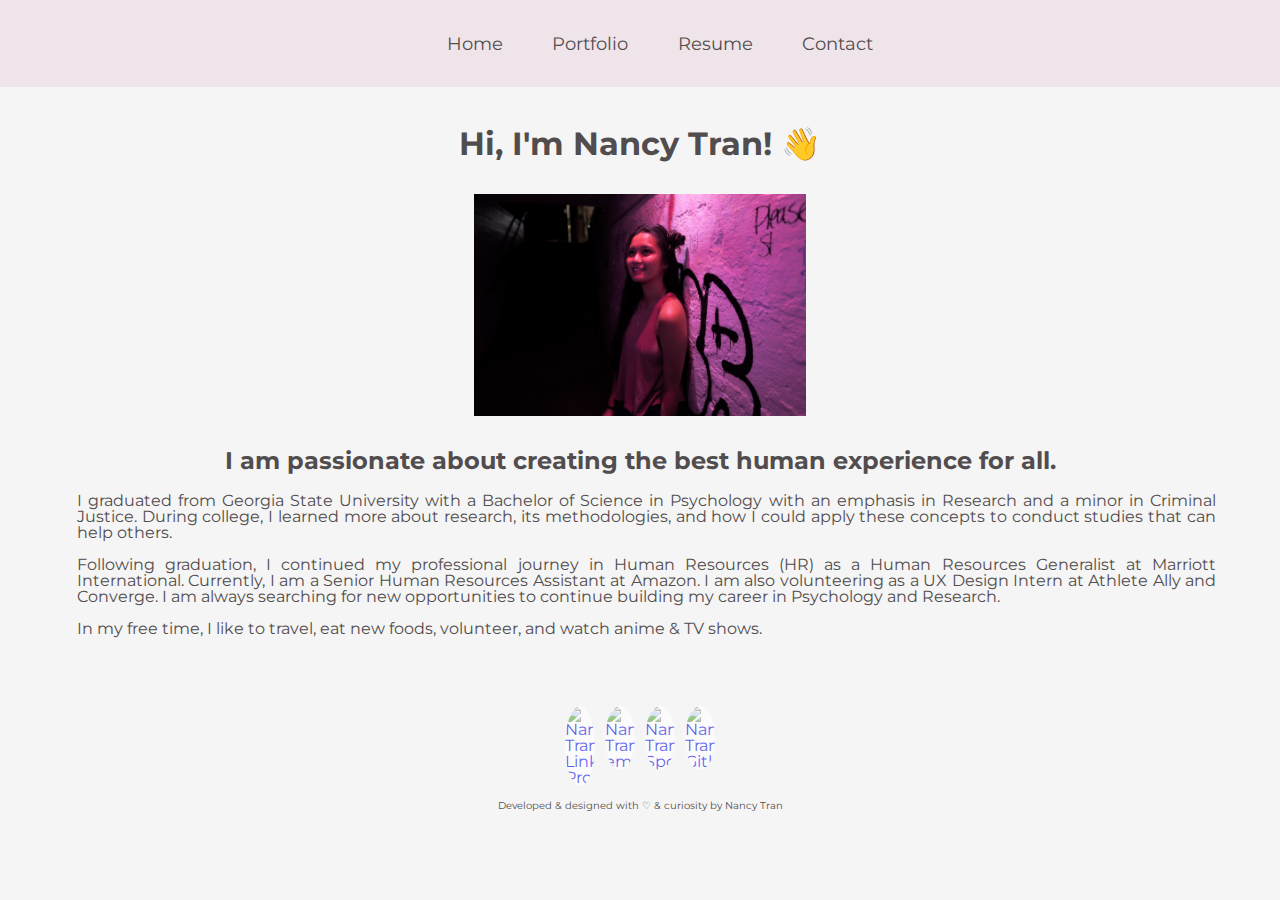
==== index.html @ 92e5fd49 "edited navbar" ====
<!DOCTYPE html>
<html lang="en">

<head>
    <meta charset="UTF-8">
    <meta name="viewport" content="width=device-width, initial-scale=1.0">
    <title>Nancy Tran</title>
    <link rel=stylesheet type="text/css" href="/styles/style.css">
    <link href="https://fonts.googleapis.com/css2?family=Montserrat&display=swap" rel="stylesheet">
    <link rel="stylesheet" href="https://cdnjs.cloudflare.com/ajax/libs/animate.css/4.0.0/animate.min.css" />
    <link href="https://fonts.googleapis.com/icon?family=Material+Icons" rel="stylesheet">
    <link rel="icon" href="/assets/nancyTran_favicon1.svg">
    <script src="https://code.jquery.com/jquery-3.4.1.js"></script>
    <script src="https://kit.fontawesome.com/a076d05399.js"></script>
    <script src="scripts/main.js"></script>
    
    <!--<link rel="stylesheet" href="https://stackpath.bootstrapcdn.com/bootstrap/4.5.0/css/bootstrap.min.css" integrity="sha384-9aIt2nRpC12Uk9gS9baDl411NQApFmC26EwAOH8WgZl5MYYxFfc+NcPb1dKGj7Sk" crossorigin="anonymous">
        <script src="https://code.jquery.com/jquery-3.5.1.slim.min.js" integrity="sha384-DfXdz2htPH0lsSSs5nCTpuj/zy4C+OGpamoFVy38MVBnE+IbbVYUew+OrCXaRkfj" crossorigin="anonymous"></script>
        <script src="https://cdn.jsdelivr.net/npm/popper.js@1.16.0/dist/umd/popper.min.js" integrity="sha384-Q6E9RHvbIyZFJoft+2mJbHaEWldlvI9IOYy5n3zV9zzTtmI3UksdQRVvoxMfooAo" crossorigin="anonymous"></script>
        <script src="https://stackpath.bootstrapcdn.com/bootstrap/4.5.0/js/bootstrap.min.js" integrity="sha384-OgVRvuATP1z7JjHLkuOU7Xw704+h835Lr+6QL9UvYjZE3Ipu6Tp75j7Bh/kR0JKI" crossorigin="anonymous"></script>-->
</head>



<body>
    <!-- nav bar -->
    <div class="navbar">
        <nav>
            <ul>
                <li class="items"><a href="index.html">Home</a></li>
                <li class="items"><a href="portfolio.html">Portfolio</a></li>
                <li class="items"><a href="resume.html">Resume</a></li>
                <li class="items"><a href="contact.html">Contact</a></li>
                <li class="btn"><a href="#"><i class="fas fa-bars"></i></a></li><!--this is the menu bar-->
            </ul>
        </nav>
    </div>


    <!-- This is to have the scroll-to-top button move-->
    <script>
        $(document).ready(function(){
          $('.btn').click(function(){
            $('.items').toggleClass("show");
            $('ul li').toggleClass("hide");
          });
        });
      </script>
      

    <!-- Heaader/introduction of page -->
    <div class=intro>
        <h1>Hi, I'm Nancy Tran! 👋</h1>

        <div id="hairbuns">
            <img src="/assets/bunsHair.JPG" alt="Nancy Tran's Photo"></a>
        </div>

        <h2>I am passionate about creating the best human experience for all.</h2>
        <p>I graduated from Georgia State University with a Bachelor of Science in Psychology with an emphasis in Research and a minor in Criminal Justice.
        During college, I learned more about research, its methodologies, and how I could apply these concepts to conduct studies that can help others. 
<br><br>        Following graduation, I continued my professional journey in Human Resources (HR) as a Human Resources Generalist at Marriott International. 
        Currently, I am a Senior Human Resources Assistant at Amazon. I am also volunteering as a UX Design Intern at Athlete Ally and Converge.
        I am always searching for new opportunities to continue building my career in Psychology and Research. <br><br>In my free time, I like to travel, eat new foods, volunteer, and watch anime & TV shows.
        </p>

</div>

    </div>

   

   
    <!--button not needed right now
    <button class="goToAnotherPageButton">
        <a href="https://nancymtran.github.io/about.html" class="goToAnotherPage_btn">About Me</a>
    </button> -->
    


    <!-- Footer and Social media icons at the bottom of the page -->
    <div class="footer">
        <div id="socialMedia">
            <a href="https://linkedin.com/in/nancymtran/">
                <img src="https://image.flaticon.com/icons/svg/1384/1384014.svg"
                    alt="Nancy Tran's LinkedIn Profile"></a>
            <a href="mailto:nancy.tran1765@gmail.com?subject=Let's Chat, Nancy!&body=Please send me a message, and I will get to you as soon as I can. Thanks!">
                <img src="https://image.flaticon.com/icons/svg/1782/1782765.svg" alt="Nancy Tran's email"></a>
            <a href="https://open.spotify.com/user/224xthomgkmq2xwq3wrcqwwha">
                <img src="https://image.flaticon.com/icons/svg/1051/1051334.svg" alt="Nancy Tran's Spotify"></a>
            <a href="https://github.com/nancymtran">
                <img src="https://image.flaticon.com/icons/svg/1051/1051326.svg" alt="Nancy Tran's Github"></a>
            </div>
        <p>Developed & designed with ♡ & curiosity by Nancy Tran</p>
    </div>
<!--make sure to attribute             
<div>Icons made by <a href="https://www.flaticon.com/authors/iconixar" title="iconixar">iconixar</a> from <a href="https://www.flaticon.com/" title="Flaticon">www.flaticon.com</a></div>
<div>Icons made by <a href="https://www.flaticon.com/authors/freepik" title="Freepik">Freepik</a> from <a href="https://www.flaticon.com/" title="Flaticon">www.flaticon.com</a></div>
-->


</body>

</html>
---- styles/style.css ----
/* https://github.io/nancymtran*/

/*This is the main body styles*/
body {
  background: whitesmoke;
  backface-visibility: visible;
  font-family: 'Montserrat', sans-serif;
  text-align: left;
  color: #514c4d;
  /*position: fixed;*/
  line-height: 1;
  scroll-behavior: smooth;
  animation: fadeInAnimation ease 1.3s;
  animation-iteration-count: 1; 
  animation-fill-mode: forwards;
  margin: 0;
}

/*fade in animation for page transition*/
@keyframes fadeInAnimation { 
  0% { 
  opacity: 0; 
  } 
  100% { 
  opacity: 1; 
  } 
} 

/*Customized scrollbar*/
body::-webkit-scrollbar {
  width: 1em;
}

body::-webkit-scrollbar-track {
  background: #f8f8f8;
}

body::-webkit-scrollbar-thumb {
  background-color: #DCCCCF;
}


/*styles for the intro of each page*/
.intro h1 {
  display: block;
  text-align: center;
  margin-top: 10%;
  z-index: 1;
}

.intro h2 {
  display: block;
  text-align: center;
}

.intro h3 {
  padding-left: 1%;
  text-align: center;
}

.intro p {
  padding-left: 1%;
  text-align: center;
  margin-bottom: 5%;
  margin-left: 5%;
  margin-right: 5%;
  text-align: justify;
  text-justify: inner-word;
}

/*styling outside of header*/
p {
  color: #514c4d;
  font-family: 'Montserrat', sans-serif;
  display: block;
  text-align: center;
  margin-left: 5%;
  margin-right: 5%;
  z-index: 1;
}

p1 {
  color: #514c4d;
  font-family: 'Montserrat', sans-serif;
  display: block;
  text-align: left;
  font-weight: bold;
  z-index: 1;
}

h1 {
  display: block;
  text-align: center;
}

/* Navigation bar */
.navbar{
  background: #efe4ea;
  /*background: linear-gradient(315deg, #d9e4f5 0%, #f5e3e6 74%);*/
  background-repeat: no-repeat; /*background does not repeat itself*/
  background-attachment: fixed; /*background does not repeat itself*/
  overflow: visible;
  position: fixed;  /* sets navbar to a fixed position so no moving throughout */
  top: 0; /* nav bar is at the top of the page */
  display: block;
  min-width: 100%; /* full width regardless of screen size*/
  z-index: 9999;
}

/* navbar top formatting */
nav ul{
  list-style: none;
  display: flex;
  flex-wrap: wrap;
  align-items: center;
  justify-content: center;
}

/*padding top/bottom of the navbar*/
nav ul li{
  padding: 1.5% 0;
}

/* spacing between items in expanded navbar */
nav ul li.items{
  position: relative;
  width: auto;
  margin: 0 2%;
  text-align: center;
  order: 3;
}

/* the underline under each item in expanded navbar when hover*/
nav ul li.items:after{
  position: absolute;
  content: '';
  left: 0;
  bottom: 5px;
  height: 2px;
  width: 100%;
  background: #514c4d;
  opacity: 0;
  transition: all 0.2s linear;
}

nav ul li.items:hover:after{
  opacity: 1;
  bottom: 8px;
}

/*font color and formatting of items in navbar*/
nav ul li a{
  color: #514c4d;
  font-size: large;
  text-decoration: none;
  transition: .4s;
}

/*font color and formatting of items in navbar when hover*/
nav ul li:hover a{
  color: #514c4d;
  font-weight: bold;
}

nav ul li.btn{
  display: none;
}

nav ul li.btn.hide i:before{
  content: '\f00d';
}

/*footer class styling*/
.footer {
  margin-bottom: 5%;
}

.footer p {
  font-size: x-small;
}

/*social media icons in footer*/
#socialMedia {
  display: flex;
  justify-content: center;
  margin-top: 5%;
}


/*social media icons adjustments*/
#socialMedia img {
  border-radius: 50%; /*makes the picture a circle*/
  width: 30px; 
  display: inline-block;
  margin: 5px;
  background-color: #FFFFFF; 
  opacity: 0.6; 
  filter: alpha(opacity=60);
}


/*social media icon adjustments when hover*/
#socialMedia img:hover {
  transform: scale(1.3);
  background-color: #FFFFFF; 
  opacity: 70; 
  filter: alpha(opacity=70);
}

/* A picture of Nancy Tran on the About me page */
#hairbuns img {
  height: auto;
  max-width: 26%;
  margin-left: 37%;
  margin-top: 1%;
  margin-bottom: 1%;
}


/*Focused Developer (Created by Undraw and re-designed by Nancy Tran)*/
#devFocus {
  display: flex;
  justify-content: center;
}

#devFocus img {
  width: 30%;
  height: 30%;
  display: inline-block;
  margin-top: 5%;
  margin-bottom: 5%;
}

/*Nancy Tran's Flat-Design Potted Plants (created by Nancy Tran)*/
#plants {
  display: flex;
  justify-content: center;
}

#plants img {
  width: 40%;
  height: 40%;
  display: inline-block;
}


/*Nancy Tran's Flat-Design Resume (created by Nancy Tran)*/
#fakeResume {
  display: flex;
  justify-content: center;
}

#fakeResume img {
  width: 25%;
  height: 25%;
  display: inline-block;
}

/*Button Scoll to Top styling*/
#btnScrollToTop {
  display: none;
  position: fixed;
  bottom: 20px;
  right: 30px;
  z-index: 99;
  border: none;
  outline: none;
  background: #efe4ea;
  /*box-shadow: 0 0 10px rgba(0, 0, 0, 0.25);*/
  color: #514c4d;
  padding: 15px;
  border-radius: 50%;
}

#btnScrollToTop:active {
  transform: scale(1.1);
  background-color: #efe4ea;
  opacity: 70; 
  filter: alpha(opacity=70);
}


/* CSS links styling*/
.otherLinks:link {
  color:#514c4d; /* unvisited link */
}

.otherLinks:hover {
  font-weight: bolder; /* mouse over link */
}

.otherLinks:visited {
  color: #514c4d; /* visited link */
}  


/* Design */
*,
*::before,
*::after {
  box-sizing: border-box;
}

.main{
  max-width: 1200px;
  margin: 0 auto;
}

img {
  height: auto;
  max-width: 100%;
  vertical-align: middle;
}

.cards_item {
  z-index: 1;
  opacity: 0.9; filter: alpha(opacity=90);
}

.cards_item:hover {  
  transform: scale(1.03);
  transition-delay: 0.03s;
  opacity: 1.0; filter: alpha(opacity=100);
}

.btn {
  color: #514c4d;
  padding: 0.4rem;
  font-size: 14px;
  text-transform: uppercase;
  text-decoration: none; /*no underline under button text representing href link*/
  border-radius: 4px;
  font-weight: 400;
  display: block;
  width: 100%;
  border: 1px solid #d2bdc1;
  background: #d2bdc1;
}

.btn:hover {
  font-weight: 600;
}

.cards {
  display: flex;
  flex-wrap: wrap;
  list-style: none;
  margin: 0;
  padding: 0;
}

.cards_item {
  display: flex;
  padding: 1rem;
}

@media (min-width: 40rem) {
.cards_item {
  width: 50%;
}
}

@media (min-width: 56rem) {
.cards_item {
  width: 33.3333%;
}
}

.card {
  background-color: white;
  border-radius: 0.25rem;
  box-shadow: 3px 3px 3px 3px rgb(220, 203, 206);
  display: flex;
  flex-direction: column;
  overflow: hidden;
}

.card_content {
  padding: 1rem;
  background: transparent;
/*outline: 5px solid #DCCCCF;*/
}

.card_title {
  color: #514c4d;
  font-size: 1.1rem;
  font-weight: 700;
  letter-spacing: 1px;
  text-transform: capitalize;
  text-align: center;
  margin: 0px;
  text-decoration: none;
}

.card_text {
  color: #514c4d;
  font-size: 0.875rem;
  line-height: 1.5;
  margin-bottom: 1.25rem;    
  font-weight: 400;
  text-align: justify;
  text-justify: inner-word;
  text-decoration: none;
}


/* 404 error page styling */
#pageNotfound {
  display: flex;
  justify-content: center;
}

#pageNotFound img {
  width: 60%;
  height: 60%;
  margin-left: 20%;
  display: inline-block;
}


/*------------------ styling for screens with a maximum width of 992px ------------------*/
@media all and (max-width: 992px){

.navbar{
  z-index: 9999;
} 

nav{
  padding: 5px 30px;
}

nav ul li.items{
  width: 100%;
  display: none;
}

nav ul li.items.show{
  display: block;
  margin-right: 10%;
  margin-bottom: 4%;
  animation: fadeIn 1s;
}

nav ul li.btn{
  display: block; 
  margin-left: 95%;
}

/* the underline under each item in expanded navbar when hover*/
nav ul li.items:after{
  position: absolute;
  content: '';
  left: 0;
  width: 14%;
  background: #514c4d;
  opacity: 0;
  transition: all 0.2s linear;
  margin-left: 43%;
  margin-bottom: -8px;
}

nav ul li.items:hover:after{
  opacity: 1;
  bottom: 8px;
}

.intro h1 {
  margin-top: 15%;
}


/*Focused Developer (Created by Undraw and re-designed by Nancy Tran)*/
#devFocus {
  display: flex;
  justify-content: center;
}

#devFocus img {
  width: 50%;
  height: 50%;
  display: inline-block;
  margin-top: 5%;
  margin-bottom: 5%;
}


#hairbuns img {
  height: auto;
  max-width: 60%;
  margin-left: 20%;
  margin-top: 1%;
  margin-bottom: 1%;
}

#fakeResume img {
  width: 60%;
  height: 60%;
  display: inline-block;
}

}



/*------------------ Small Devices, Tablets ------------------*/
@media all and (max-width : 768px) {

.intro h1 {
  margin-top: 25%;
}

nav ul li.items:after{
  position: absolute;
  content: '';
  left: 0;
  width: 14%;
  background: #514c4d;
  opacity: 0;
  transition: all 0.2s linear;
  margin-left: 43%;
  margin-bottom: -8px;
}

nav ul li.items:hover:after{
  opacity: 1;
  bottom: 8px;
}

/*download resume button that will direct to pdf to download*/
.downloadResumeButton {
  width: 60%;
  margin-left: 20%;
}

/*download resume button when hover*/
.downloadResumeButton:hover {
  color: #514c4d;
  transform: scale(1.1);
  transition: 0.3s;
}

}


/*------------------ Extra Small Devices, Phones ------------------*/ 
@media all and (max-width : 480px) {

.intro h1 {
  margin-top: 35%;
}

nav ul li.items:after{
  position: absolute;
  content: '';
  left: 0;
  width: 24%;
  background: #514c4d;
  opacity: 0;
  transition: all 0.2s linear;
  margin-left: 38%;
  margin-bottom: -8px;
}

nav ul li.items:hover:after{
  opacity: 1;
  bottom: 8px;
}

/*download resume button that will direct to pdf to download*/
.downloadResumeButton {
  width: 60%;
  margin-left: 20%;
}

/*download resume button when hover*/
.downloadResumeButton:hover {
  color: #514c4d;
  transform: scale(1.1);
  transition: 0.3s;
}

}


/*------------------ Custom, iPhone Retina ------------------*/ 
@media all and (max-width : 320px) {

.intro h1 {
margin-top: 45%;
}

nav ul li.items:after{
  position: absolute;
  content: '';
  left: 0;
  width: 40%;
  background: #514c4d;
  opacity: 0;
  transition: all 0.2s linear;
  margin-left: 30%;
  margin-bottom: -8px;
}

nav ul li.items:hover:after{
  opacity: 1;
  bottom: 8px;
}

/*download resume button that will direct to pdf to download*/
.downloadResumeButton {
  width: 80%;
  margin-left: 10%;
}

/*download resume button when hover*/
.downloadResumeButton:hover {
  color: #514c4d;
  transform: scale(1.1);
  transition: 0.3s;
}

}






/*Parking Lot Code - Code that was cut from the final push */

/*
* {
cursor: url(/assets/wand.png), auto; } /* Icons made by Good Ware (https://www.flaticon.com/free-icon/wand_861556) from https://www.flaticon.com/ */

/*nav ul li i{
  font-size: 23px;
}*/

/* Links inside the navigation bar */
/*.navbar a{
float:left;
color: black;
opacity: 0.5;
text-align: left;
padding: 20px 20px;
text-decoration: none;
font-family: 'Montserrat', sans-serif;
font-size: 20px;
opacity: 0.5;
filter: alpha(opacity=50);
}
*/

/* Change background on mouse-over/hover */
/*.navbar a:hover {
transform: scale(1.1);
transition: 0.5s;
opacity: 0.7;
filter: alpha(opacity=70);
}

/*nav ul li.items:hover{
  /*border: 1px solid #514c4d;*/
  /*box-shadow: inset 0 0 5px whitesmoke,
  inset 0 0 10px whitesmoke;
}

nav ul li.items:hover:after{
  opacity: 0;
  display: flex;
}

/*Nancy Tran's Avatar (created by Nancy Tran)*/
/*#avatar {
  display: flex;
  justify-content: center;
}

#avatar img {
  width: 15%;
  height: 15%;
  display: inline-block;
}

/*Going to another page button styling*/
/*.goToAnotherPageButton {
  padding: 15px 30px;
  font-family: 'Montserrat', sans-serif;
  font-weight: bold;
  text-align: center;
  color: #514c4d;
  border: #514c4d 3px;
  border-radius: 8px;
  width: 20%;
  box-shadow: 3px 3px 3px 3px rgb(220, 203, 206);
  margin-top: 2%;
  margin-left: 40%;
}

/*Going to another page button when hover*/
/*.goToAnotherPageButton:hover {
  color: #514c4d;
  transform: scale(1.1);
  transition: 0.3s;
}
*/
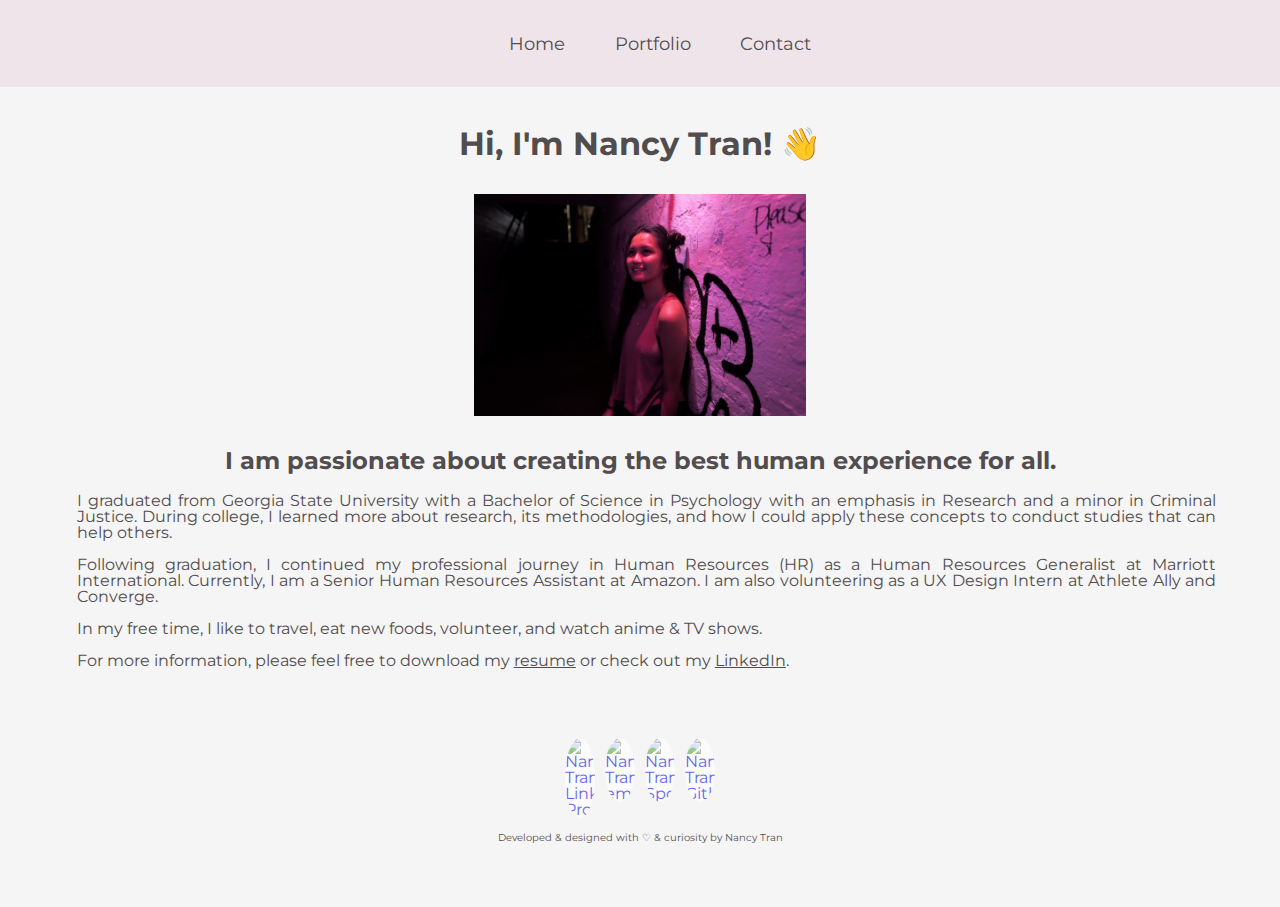
==== commit 92098cf3: "updated index page" ====
--- a/index.html
+++ b/index.html
@@ -29,7 +29,6 @@
             <ul>
                 <li class="items"><a href="index.html">Home</a></li>
                 <li class="items"><a href="portfolio.html">Portfolio</a></li>
-                <li class="items"><a href="resume.html">Resume</a></li>
                 <li class="items"><a href="contact.html">Contact</a></li>
                 <li class="btn"><a href="#"><i class="fas fa-bars"></i></a></li><!--this is the menu bar-->
             </ul>
@@ -58,17 +57,22 @@
 
         <h2>I am passionate about creating the best human experience for all.</h2>
         <p>I graduated from Georgia State University with a Bachelor of Science in Psychology with an emphasis in Research and a minor in Criminal Justice.
-        During college, I learned more about research, its methodologies, and how I could apply these concepts to conduct studies that can help others. 
-<br><br>        Following graduation, I continued my professional journey in Human Resources (HR) as a Human Resources Generalist at Marriott International. 
-        Currently, I am a Senior Human Resources Assistant at Amazon. I am also volunteering as a UX Design Intern at Athlete Ally and Converge.
-        I am always searching for new opportunities to continue building my career in Psychology and Research. <br><br>In my free time, I like to travel, eat new foods, volunteer, and watch anime & TV shows.
+            During college, I learned more about research, its methodologies, and how I could apply these concepts to conduct studies that can help others. 
+            <br><br>Following graduation, I continued my professional journey in Human Resources (HR) as a Human Resources Generalist at Marriott International. 
+            Currently, I am a Senior Human Resources Assistant at Amazon. I am also volunteering as a UX Design Intern at Athlete Ally and Converge.
+            <br><br>In my free time, I like to travel, eat new foods, volunteer, and watch anime & TV shows.
+            <!--<br><br> In addition, I strive to improve myself personally and professionally through learning new skills and building work experience.-->
+            <br><br>For more information, please feel free to download my <a class="otherLinks" href="https://docs.google.com/document/d/1muOUdQS6m6PEcwDw4TGXU9SOp48CStTO0IxZpb5Q_V8/edit?usp=sharing">resume</a> or check out my <a class="otherLinks" href="https://linkedin.com/in/nancymtran/">LinkedIn</a>.</p>
         </p>
 
 </div>
 
     </div>
 
-   
+     <!--No longer using the download resume button, but keeping it just in case 
+        <form method="get" action="/assets/NancyTran_Resume.pdf">
+            <button class="downloadResumeButton">Download my resume</button>
+        </form> -->
 
    
     <!--button not needed right now
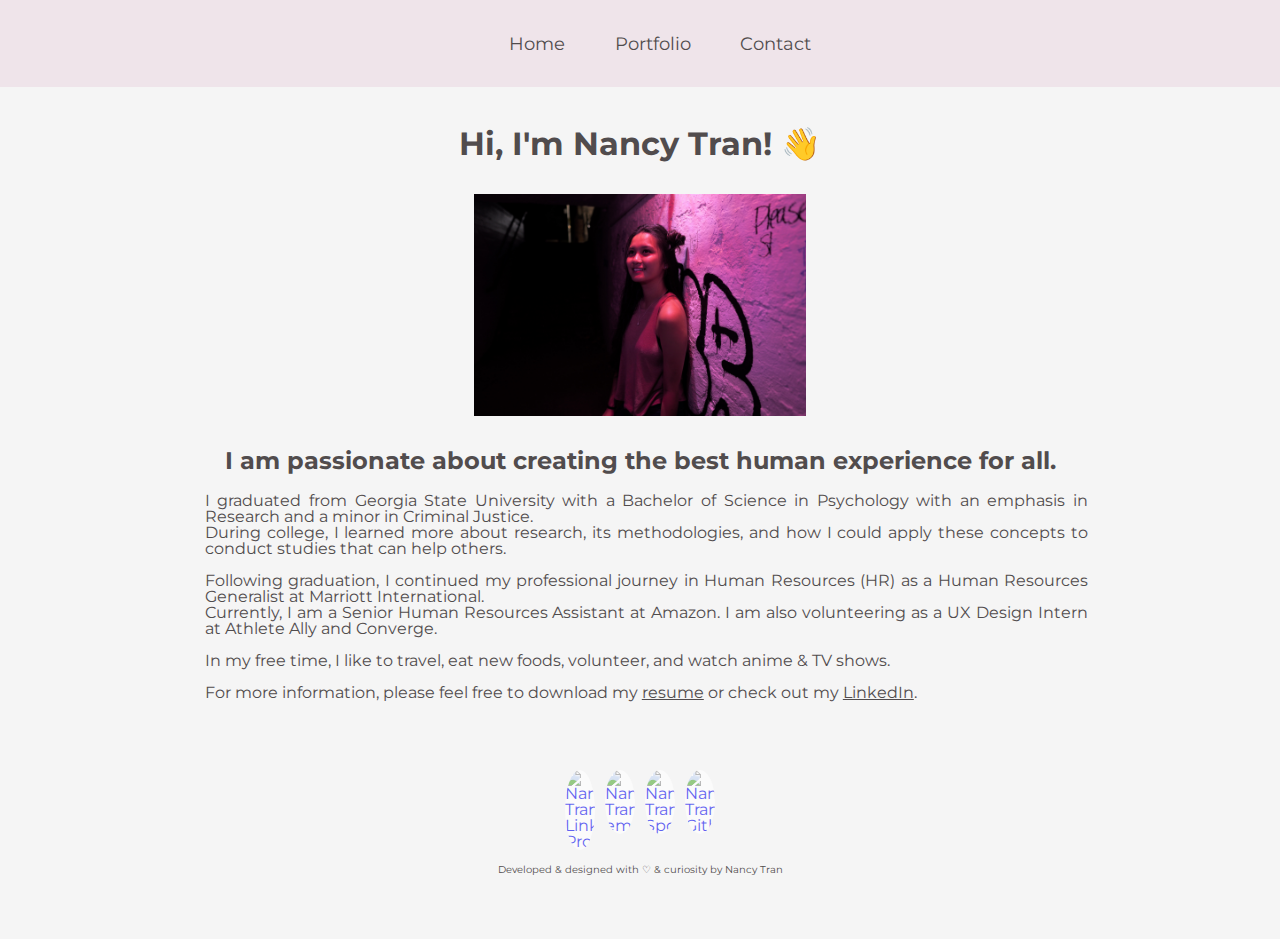
==== commit 95fef9b4: "updated index p" ====
--- a/index.html
+++ b/index.html
@@ -57,9 +57,9 @@
 
         <h2>I am passionate about creating the best human experience for all.</h2>
         <p>I graduated from Georgia State University with a Bachelor of Science in Psychology with an emphasis in Research and a minor in Criminal Justice.
-            During college, I learned more about research, its methodologies, and how I could apply these concepts to conduct studies that can help others. 
+            <br>During college, I learned more about research, its methodologies, and how I could apply these concepts to conduct studies that can help others. 
             <br><br>Following graduation, I continued my professional journey in Human Resources (HR) as a Human Resources Generalist at Marriott International. 
-            Currently, I am a Senior Human Resources Assistant at Amazon. I am also volunteering as a UX Design Intern at Athlete Ally and Converge.
+            <br>Currently, I am a Senior Human Resources Assistant at Amazon. I am also volunteering as a UX Design Intern at Athlete Ally and Converge.
             <br><br>In my free time, I like to travel, eat new foods, volunteer, and watch anime & TV shows.
             <!--<br><br> In addition, I strive to improve myself personally and professionally through learning new skills and building work experience.-->
             <br><br>For more information, please feel free to download my <a class="otherLinks" href="https://docs.google.com/document/d/1muOUdQS6m6PEcwDw4TGXU9SOp48CStTO0IxZpb5Q_V8/edit?usp=sharing">resume</a> or check out my <a class="otherLinks" href="https://linkedin.com/in/nancymtran/">LinkedIn</a>.</p>
--- a/styles/style.css
+++ b/styles/style.css
@@ -62,8 +62,8 @@
   padding-left: 1%;
   text-align: center;
   margin-bottom: 5%;
-  margin-left: 5%;
-  margin-right: 5%;
+  margin-left: 15%;
+  margin-right: 15%;
   text-align: justify;
   text-justify: inner-word;
 }
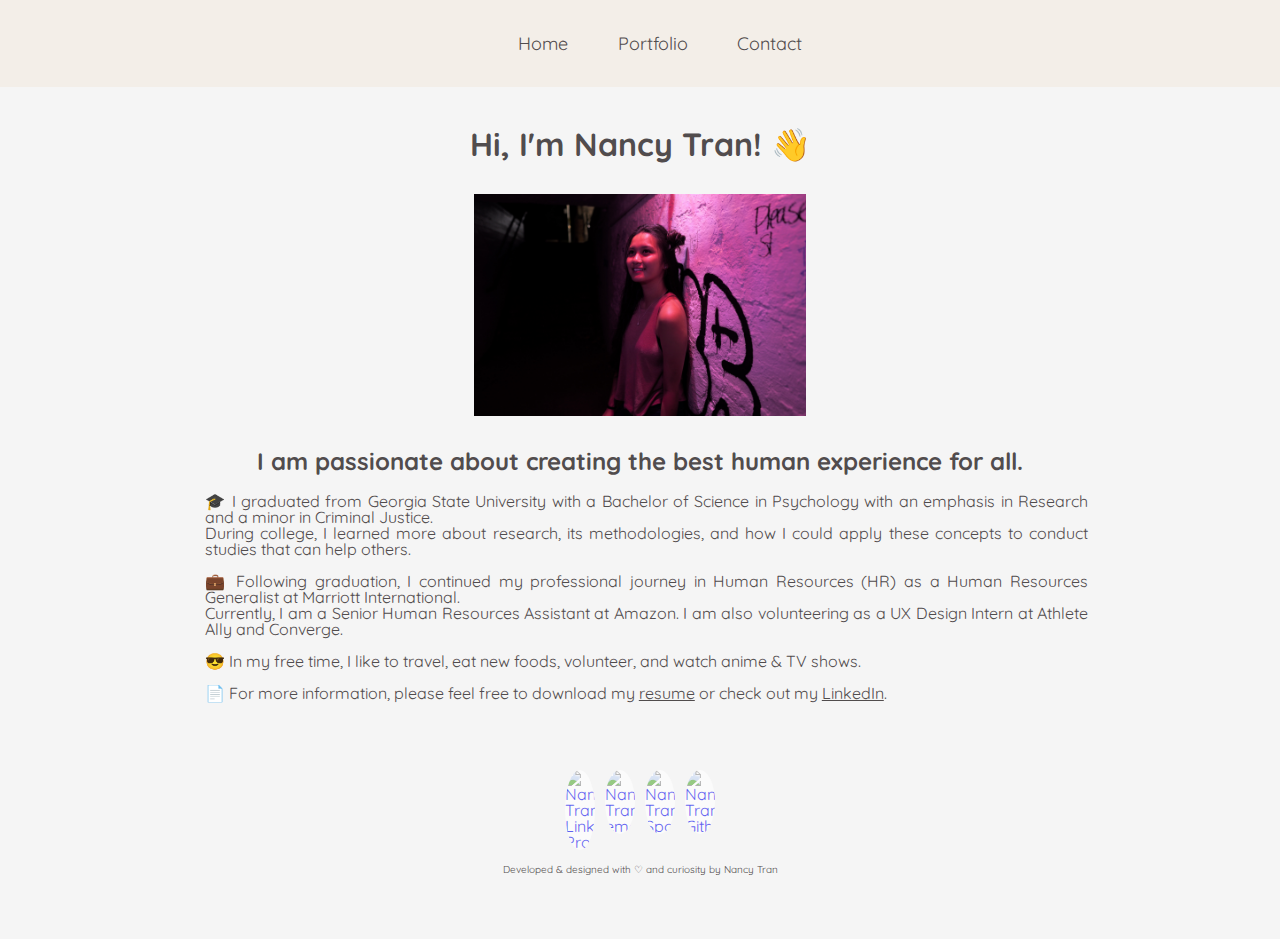
==== commit 42e50a6d: "change navbar styling and site font" ====
--- a/index.html
+++ b/index.html
@@ -6,9 +6,11 @@
     <meta name="viewport" content="width=device-width, initial-scale=1.0">
     <title>Nancy Tran</title>
     <link rel=stylesheet type="text/css" href="/styles/style.css">
-    <link href="https://fonts.googleapis.com/css2?family=Montserrat&display=swap" rel="stylesheet">
+  <link rel="preconnect" href="https://fonts.gstatic.com">
+<link href="https://fonts.googleapis.com/css2?family=Quicksand&display=swap" rel="stylesheet">
     <link rel="stylesheet" href="https://cdnjs.cloudflare.com/ajax/libs/animate.css/4.0.0/animate.min.css" />
-    <link href="https://fonts.googleapis.com/icon?family=Material+Icons" rel="stylesheet">
+    <link rel="preconnect" href="https://fonts.gstatic.com">
+<link href="https://fonts.googleapis.com/css2?family=Roboto&display=swap" rel="stylesheet">
     <link rel="icon" href="/assets/nancyTran_favicon1.svg">
     <script src="https://code.jquery.com/jquery-3.4.1.js"></script>
     <script src="https://kit.fontawesome.com/a076d05399.js"></script>
@@ -27,7 +29,7 @@
     <div class="navbar">
         <nav>
             <ul>
-                <li class="items"><a href="index.html">Home</a></li>
+              <li class="items"><a href="index.html">Home</a></li>
                 <li class="items"><a href="portfolio.html">Portfolio</a></li>
                 <li class="items"><a href="contact.html">Contact</a></li>
                 <li class="btn"><a href="#"><i class="fas fa-bars"></i></a></li><!--this is the menu bar-->
@@ -56,13 +58,13 @@
         </div>
 
         <h2>I am passionate about creating the best human experience for all.</h2>
-        <p>I graduated from Georgia State University with a Bachelor of Science in Psychology with an emphasis in Research and a minor in Criminal Justice.
+        <p>🎓 I graduated from Georgia State University with a Bachelor of Science in Psychology with an emphasis in Research and a minor in Criminal Justice.
             <br>During college, I learned more about research, its methodologies, and how I could apply these concepts to conduct studies that can help others. 
-            <br><br>Following graduation, I continued my professional journey in Human Resources (HR) as a Human Resources Generalist at Marriott International. 
+            <br><br>💼 Following graduation, I continued my professional journey in Human Resources (HR) as a Human Resources Generalist at Marriott International. 
             <br>Currently, I am a Senior Human Resources Assistant at Amazon. I am also volunteering as a UX Design Intern at Athlete Ally and Converge.
-            <br><br>In my free time, I like to travel, eat new foods, volunteer, and watch anime & TV shows.
+            <br><br>😎 In my free time, I like to travel, eat new foods, volunteer, and watch anime & TV shows.
             <!--<br><br> In addition, I strive to improve myself personally and professionally through learning new skills and building work experience.-->
-            <br><br>For more information, please feel free to download my <a class="otherLinks" href="https://docs.google.com/document/d/1muOUdQS6m6PEcwDw4TGXU9SOp48CStTO0IxZpb5Q_V8/edit?usp=sharing">resume</a> or check out my <a class="otherLinks" href="https://linkedin.com/in/nancymtran/">LinkedIn</a>.</p>
+            <br><br>📄 For more information, please feel free to download my <a class="otherLinks" href="https://docs.google.com/document/d/1muOUdQS6m6PEcwDw4TGXU9SOp48CStTO0IxZpb5Q_V8/edit?usp=sharing">resume</a> or check out my <a class="otherLinks" href="https://linkedin.com/in/nancymtran/">LinkedIn</a>.</p>
         </p>
 
 </div>
@@ -95,7 +97,7 @@
             <a href="https://github.com/nancymtran">
                 <img src="https://image.flaticon.com/icons/svg/1051/1051326.svg" alt="Nancy Tran's Github"></a>
             </div>
-        <p>Developed & designed with ♡ & curiosity by Nancy Tran</p>
+        <p>Developed & designed with ♡ and curiosity by Nancy Tran</p>
     </div>
 <!--make sure to attribute             
 <div>Icons made by <a href="https://www.flaticon.com/authors/iconixar" title="iconixar">iconixar</a> from <a href="https://www.flaticon.com/" title="Flaticon">www.flaticon.com</a></div>
--- a/styles/style.css
+++ b/styles/style.css
@@ -4,7 +4,7 @@
 body {
   background: whitesmoke;
   backface-visibility: visible;
-  font-family: 'Montserrat', sans-serif;
+  font-family: 'Quicksand', sans-serif;
   text-align: left;
   color: #514c4d;
   /*position: fixed;*/
@@ -36,7 +36,7 @@
 }
 
 body::-webkit-scrollbar-thumb {
-  background-color: #DCCCCF;
+  background-color: #909090;
 }
 
 
@@ -71,7 +71,7 @@
 /*styling outside of header*/
 p {
   color: #514c4d;
-  font-family: 'Montserrat', sans-serif;
+  font-family: 'Quicksand', sans-serif;
   display: block;
   text-align: center;
   margin-left: 5%;
@@ -81,7 +81,7 @@
 
 p1 {
   color: #514c4d;
-  font-family: 'Montserrat', sans-serif;
+  font-family: 'Quicksand', sans-serif;
   display: block;
   text-align: left;
   font-weight: bold;
@@ -95,7 +95,7 @@
 
 /* Navigation bar */
 .navbar{
-  background: #efe4ea;
+  background: #f3eee8;
   /*background: linear-gradient(315deg, #d9e4f5 0%, #f5e3e6 74%);*/
   background-repeat: no-repeat; /*background does not repeat itself*/
   background-attachment: fixed; /*background does not repeat itself*/
@@ -105,6 +105,7 @@
   display: block;
   min-width: 100%; /* full width regardless of screen size*/
   z-index: 9999;
+  font-family: 'Quicksand', sans-serif;
 }
 
 /* navbar top formatting */
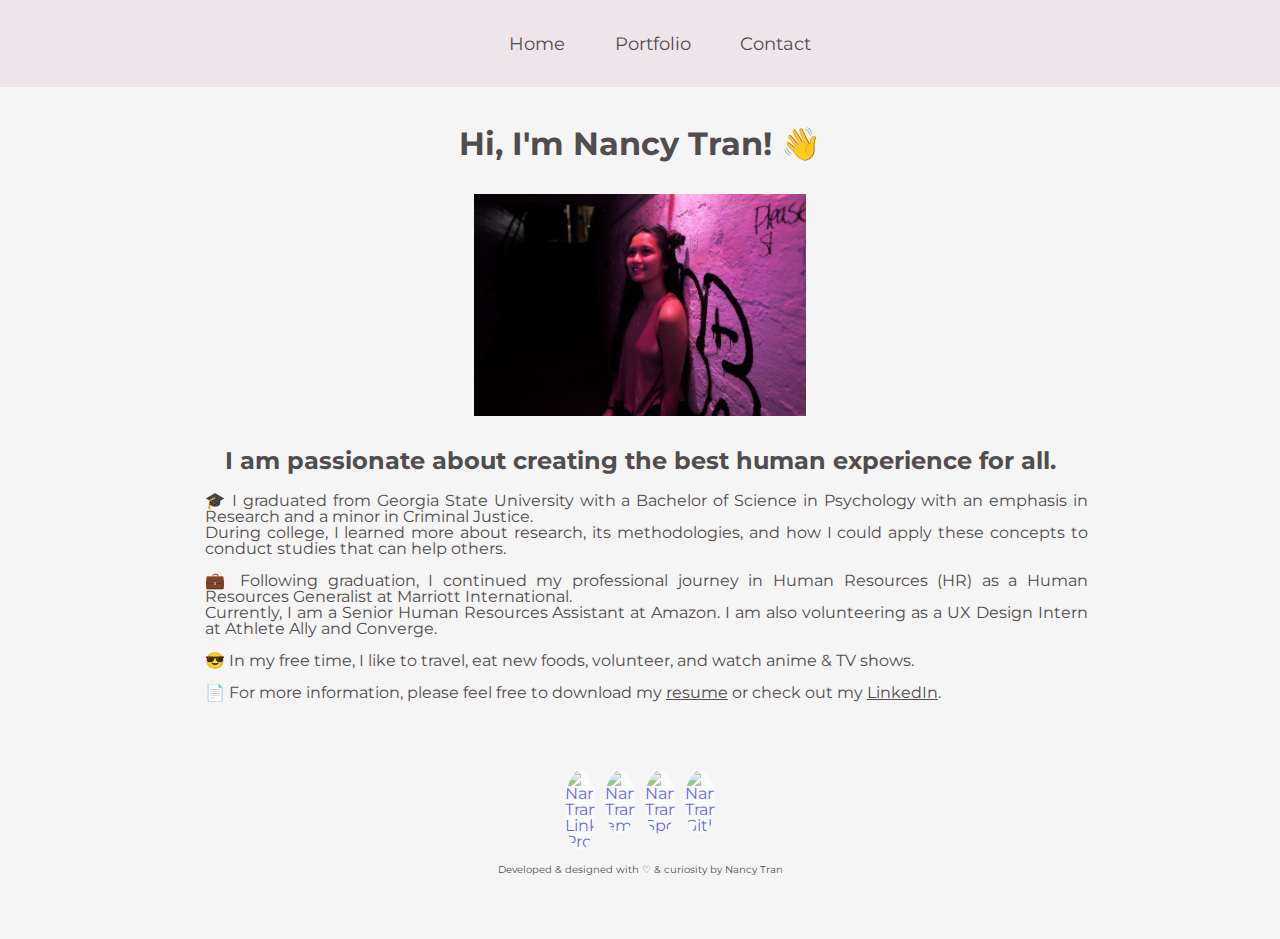
==== commit fcb4b731: "navbar color update" ====
--- a/index.html
+++ b/index.html
@@ -6,11 +6,9 @@
     <meta name="viewport" content="width=device-width, initial-scale=1.0">
     <title>Nancy Tran</title>
     <link rel=stylesheet type="text/css" href="/styles/style.css">
-  <link rel="preconnect" href="https://fonts.gstatic.com">
-<link href="https://fonts.googleapis.com/css2?family=Quicksand&display=swap" rel="stylesheet">
+    <link href="https://fonts.googleapis.com/css2?family=Montserrat&display=swap" rel="stylesheet">
     <link rel="stylesheet" href="https://cdnjs.cloudflare.com/ajax/libs/animate.css/4.0.0/animate.min.css" />
-    <link rel="preconnect" href="https://fonts.gstatic.com">
-<link href="https://fonts.googleapis.com/css2?family=Roboto&display=swap" rel="stylesheet">
+    <link href="https://fonts.googleapis.com/icon?family=Material+Icons" rel="stylesheet">
     <link rel="icon" href="/assets/nancyTran_favicon1.svg">
     <script src="https://code.jquery.com/jquery-3.4.1.js"></script>
     <script src="https://kit.fontawesome.com/a076d05399.js"></script>
@@ -29,7 +27,7 @@
     <div class="navbar">
         <nav>
             <ul>
-              <li class="items"><a href="index.html">Home</a></li>
+                <li class="items"><a href="index.html">Home</a></li>
                 <li class="items"><a href="portfolio.html">Portfolio</a></li>
                 <li class="items"><a href="contact.html">Contact</a></li>
                 <li class="btn"><a href="#"><i class="fas fa-bars"></i></a></li><!--this is the menu bar-->
@@ -97,7 +95,7 @@
             <a href="https://github.com/nancymtran">
                 <img src="https://image.flaticon.com/icons/svg/1051/1051326.svg" alt="Nancy Tran's Github"></a>
             </div>
-        <p>Developed & designed with ♡ and curiosity by Nancy Tran</p>
+        <p>Developed & designed with ♡ & curiosity by Nancy Tran</p>
     </div>
 <!--make sure to attribute             
 <div>Icons made by <a href="https://www.flaticon.com/authors/iconixar" title="iconixar">iconixar</a> from <a href="https://www.flaticon.com/" title="Flaticon">www.flaticon.com</a></div>
--- a/styles/style.css
+++ b/styles/style.css
@@ -4,7 +4,7 @@
 body {
   background: whitesmoke;
   backface-visibility: visible;
-  font-family: 'Quicksand', sans-serif;
+  font-family: 'Montserrat', sans-serif;
   text-align: left;
   color: #514c4d;
   /*position: fixed;*/
@@ -36,7 +36,7 @@
 }
 
 body::-webkit-scrollbar-thumb {
-  background-color: #909090;
+  background-color: #DCCCCF;
 }
 
 
@@ -71,7 +71,7 @@
 /*styling outside of header*/
 p {
   color: #514c4d;
-  font-family: 'Quicksand', sans-serif;
+  font-family: 'Montserrat', sans-serif;
   display: block;
   text-align: center;
   margin-left: 5%;
@@ -81,7 +81,7 @@
 
 p1 {
   color: #514c4d;
-  font-family: 'Quicksand', sans-serif;
+  font-family: 'Montserrat', sans-serif;
   display: block;
   text-align: left;
   font-weight: bold;
@@ -95,7 +95,7 @@
 
 /* Navigation bar */
 .navbar{
-  background: #f3eee8;
+  background: #efe4ea;
   /*background: linear-gradient(315deg, #d9e4f5 0%, #f5e3e6 74%);*/
   background-repeat: no-repeat; /*background does not repeat itself*/
   background-attachment: fixed; /*background does not repeat itself*/
@@ -105,7 +105,6 @@
   display: block;
   min-width: 100%; /* full width regardless of screen size*/
   z-index: 9999;
-  font-family: 'Quicksand', sans-serif;
 }
 
 /* navbar top formatting */
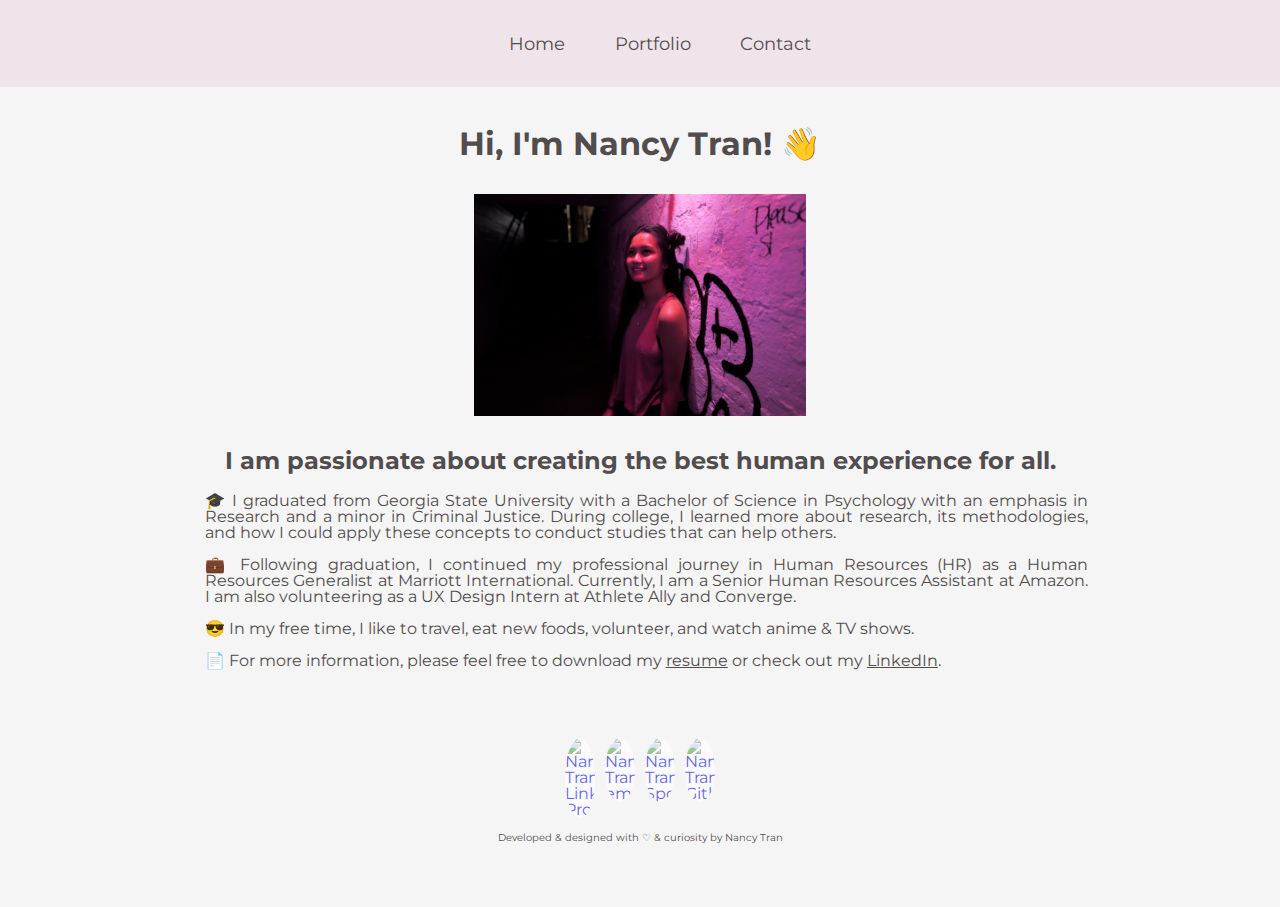
==== commit f4329a2e: "changing format of cards" ====
--- a/index.html
+++ b/index.html
@@ -56,10 +56,10 @@
         </div>
 
         <h2>I am passionate about creating the best human experience for all.</h2>
-        <p>🎓 I graduated from Georgia State University with a Bachelor of Science in Psychology with an emphasis in Research and a minor in Criminal Justice.
-            <br>During college, I learned more about research, its methodologies, and how I could apply these concepts to conduct studies that can help others. 
+        <p>🎓 I graduated from Georgia State University with a Bachelor of Science in Psychology with an emphasis in Research and a minor in Criminal Justice. 
+            During college, I learned more about research, its methodologies, and how I could apply these concepts to conduct studies that can help others. 
             <br><br>💼 Following graduation, I continued my professional journey in Human Resources (HR) as a Human Resources Generalist at Marriott International. 
-            <br>Currently, I am a Senior Human Resources Assistant at Amazon. I am also volunteering as a UX Design Intern at Athlete Ally and Converge.
+            Currently, I am a Senior Human Resources Assistant at Amazon. I am also volunteering as a UX Design Intern at Athlete Ally and Converge.
             <br><br>😎 In my free time, I like to travel, eat new foods, volunteer, and watch anime & TV shows.
             <!--<br><br> In addition, I strive to improve myself personally and professionally through learning new skills and building work experience.-->
             <br><br>📄 For more information, please feel free to download my <a class="otherLinks" href="https://docs.google.com/document/d/1muOUdQS6m6PEcwDw4TGXU9SOp48CStTO0IxZpb5Q_V8/edit?usp=sharing">resume</a> or check out my <a class="otherLinks" href="https://linkedin.com/in/nancymtran/">LinkedIn</a>.</p>
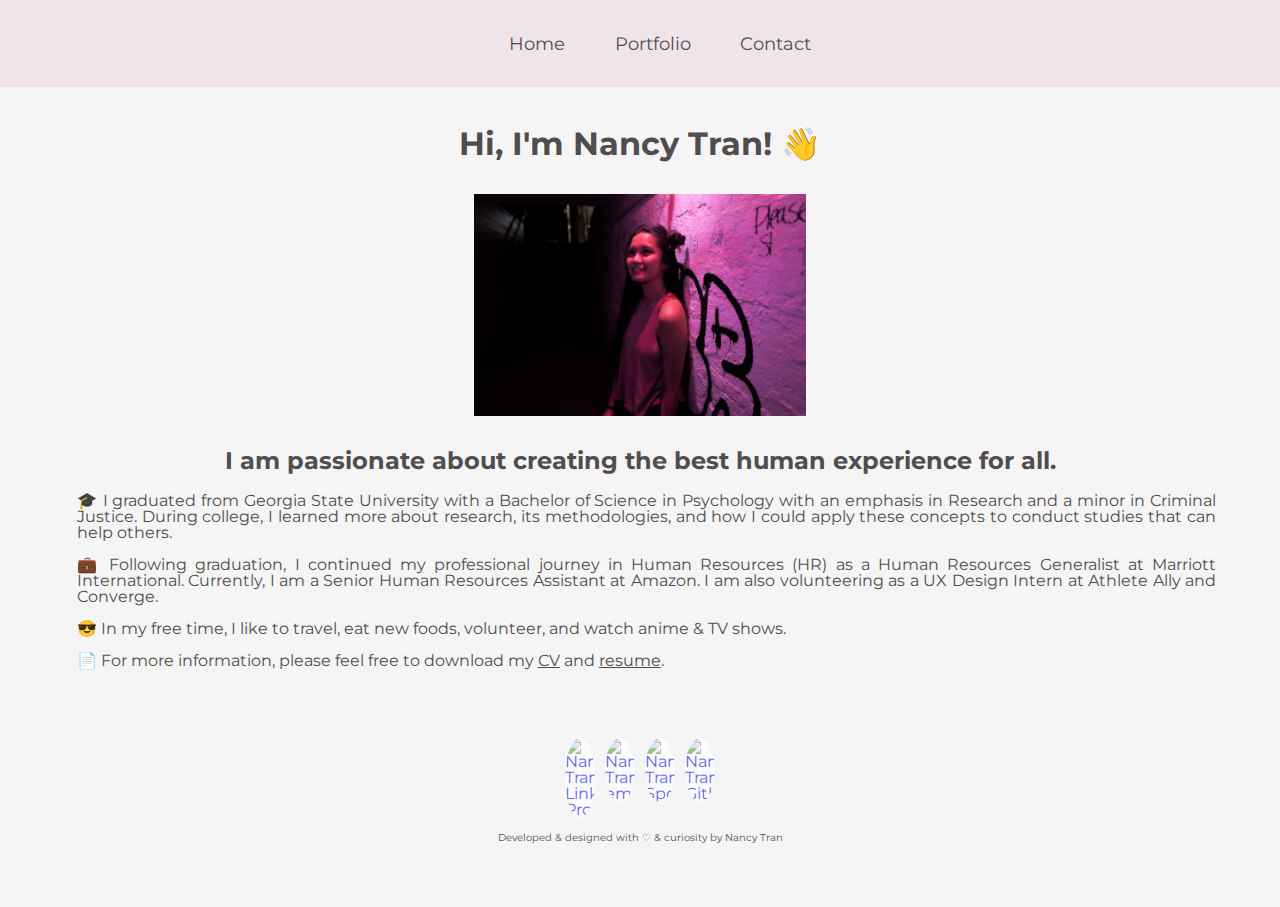
==== commit 852c5084: "added links to home page" ====
--- a/index.html
+++ b/index.html
@@ -62,7 +62,7 @@
             Currently, I am a Senior Human Resources Assistant at Amazon. I am also volunteering as a UX Design Intern at Athlete Ally and Converge.
             <br><br>😎 In my free time, I like to travel, eat new foods, volunteer, and watch anime & TV shows.
             <!--<br><br> In addition, I strive to improve myself personally and professionally through learning new skills and building work experience.-->
-            <br><br>📄 For more information, please feel free to download my <a class="otherLinks" href="https://docs.google.com/document/d/1muOUdQS6m6PEcwDw4TGXU9SOp48CStTO0IxZpb5Q_V8/edit?usp=sharing">resume</a> or check out my <a class="otherLinks" href="https://linkedin.com/in/nancymtran/">LinkedIn</a>.</p>
+            <br><br>📄 For more information, please feel free to download my <a class="otherLinks" href="https://docs.google.com/document/d/1muOUdQS6m6PEcwDw4TGXU9SOp48CStTO0IxZpb5Q_V8/edit?usp=sharing">CV</a> and <a class="otherLinks" href="https://drive.google.com/file/d/1Naol6UlvhvIuWfP6LqItWHeyLLPHwLPz/view?usp=sharing">resume</a>.</p>
         </p>
 
 </div>
--- a/styles/style.css
+++ b/styles/style.css
@@ -62,8 +62,8 @@
   padding-left: 1%;
   text-align: center;
   margin-bottom: 5%;
-  margin-left: 15%;
-  margin-right: 15%;
+  margin-left: 5%;
+  margin-right: 5%;
   text-align: justify;
   text-justify: inner-word;
 }
